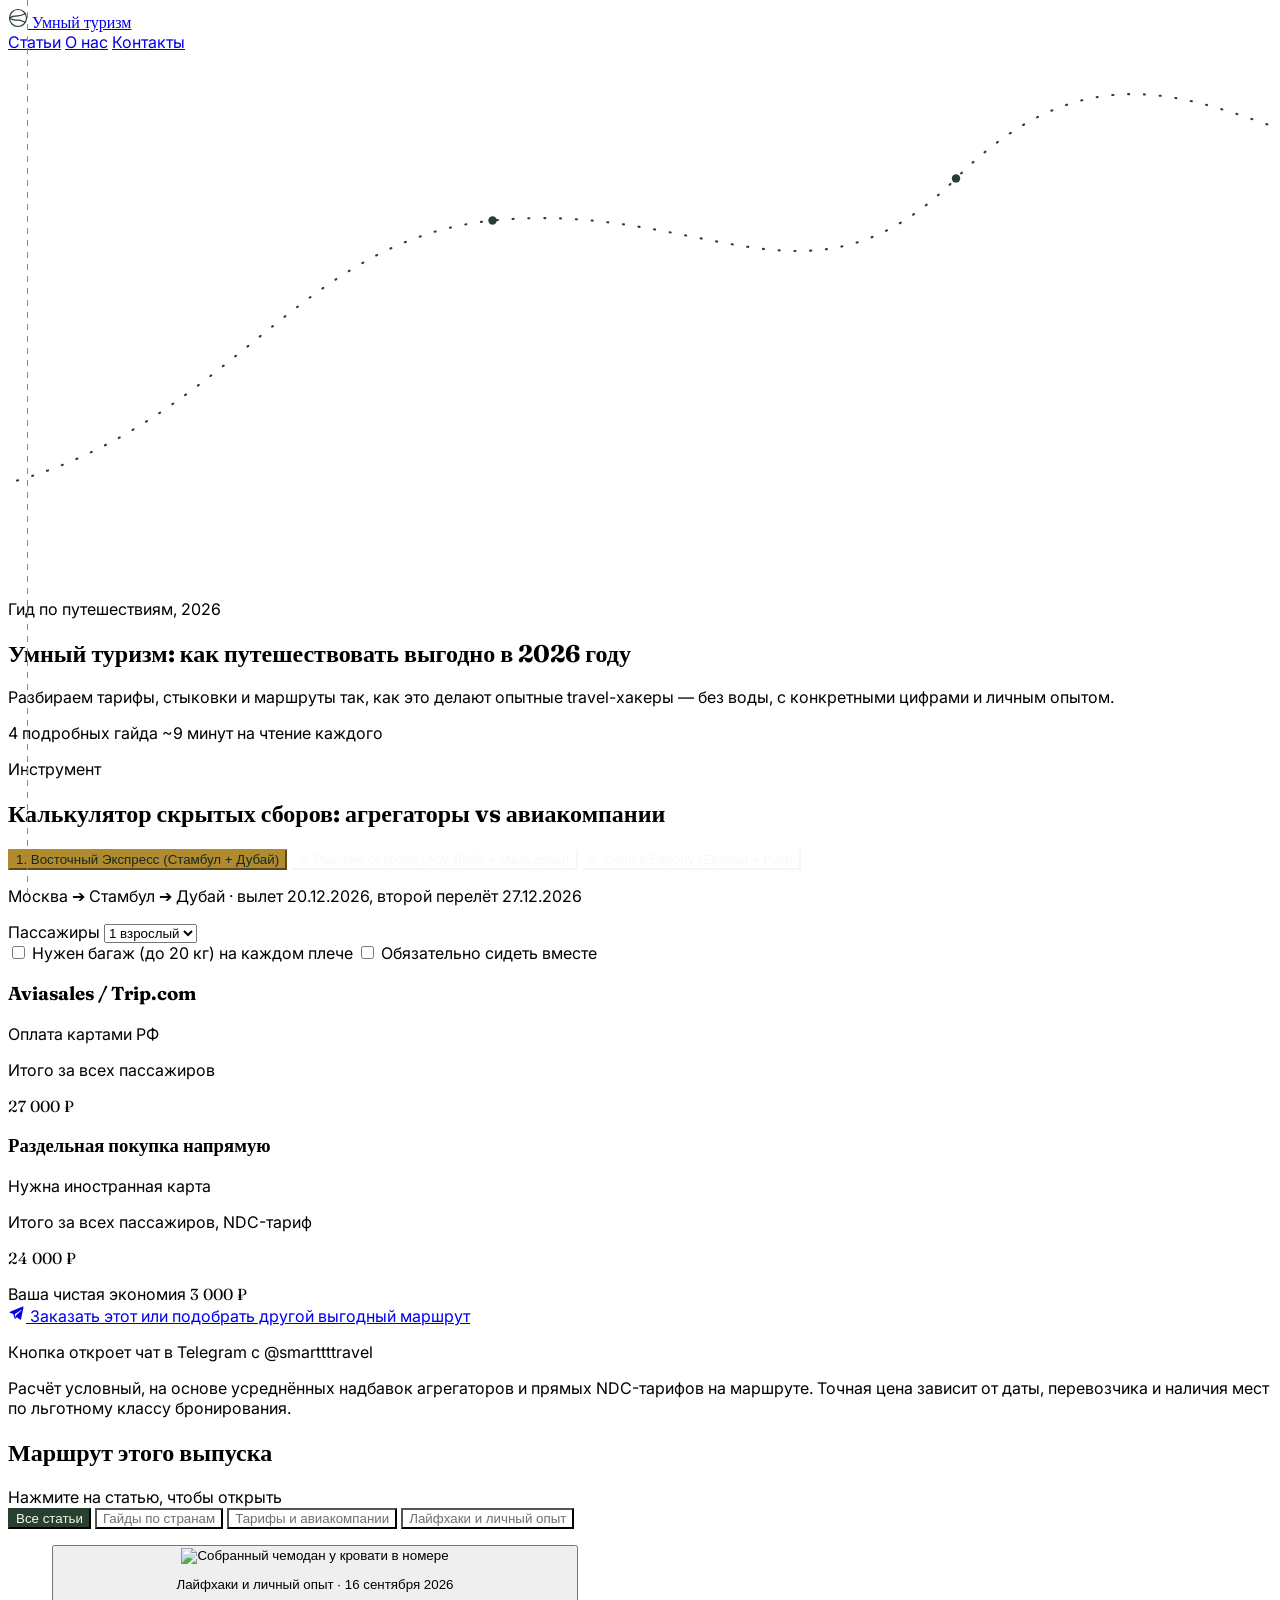
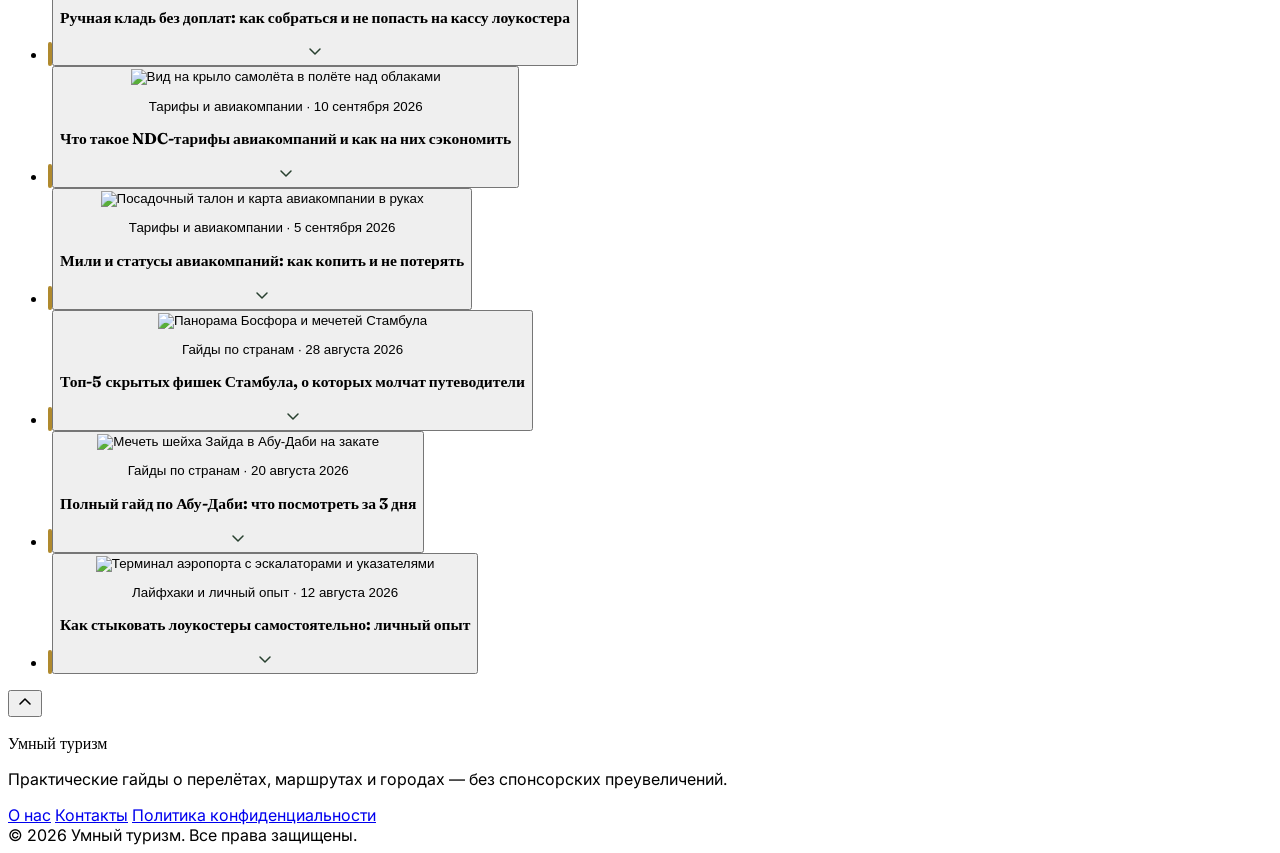
==== landing/index.html @ deb53105 "feat: unify landing and product docs in monorepo Merge smart-travel-landing into landing/, document " ====
<!DOCTYPE html>
<html lang="ru">
<head>
<meta charset="UTF-8">
<meta name="viewport" content="width=device-width, initial-scale=1.0">
<title>Умный туризм — блог о выгодных путешествиях</title>
<script src="https://cdn.tailwindcss.com"></script>
<link rel="preconnect" href="https://fonts.googleapis.com">
<link href="https://fonts.googleapis.com/css2?family=Fraunces:ital,opsz,wght@0,9..144,400;0,9..144,500;0,9..144,600;1,9..144,500&family=Inter:wght@400;500;600&display=swap" rel="stylesheet">
<script>
  tailwind.config = {
    theme: {
      extend: {
        colors: {
          paper: '#F7F5EF',
          stone: '#EDE7D8',
          ink: '#1C231F',
          pine: {
            DEFAULT: '#28402F',
            deep: '#182A1E',
            light: '#3E5C46',
          },
          brass: '#B08A2E',
          brassLight: '#D9BE7C',
        },
        fontFamily: {
          display: ['Fraunces', 'serif'],
          body: ['Inter', 'sans-serif'],
        },
      }
    }
  }
</script>
<style>
  html { scroll-behavior: smooth; }
  body { font-family: 'Inter', sans-serif; }
  .font-display { font-family: 'Fraunces', serif; }

  .route-line {
    position: absolute;
    left: 27px;
    top: 0;
    bottom: 0;
    width: 1px;
    background-image: linear-gradient(to bottom, #B08A2E 0 6px, transparent 6px 12px);
    background-size: 1px 12px;
    background-repeat: repeat-y;
  }
  @media (max-width: 640px) {
    .route-line { left: 19px; }
  }

  .waypoint {
    width: 14px; height: 14px;
    border-radius: 9999px;
    border: 2px solid #B08A2E;
    background: #F7F5EF;
    transition: background-color .25s ease, transform .25s ease;
  }
  .article-item[aria-expanded="true"] .waypoint {
    background: #B08A2E;
    transform: scale(1.15);
  }

  .chevron { transition: transform .3s ease; }
  .article-item[aria-expanded="true"] .chevron { transform: rotate(180deg); }

  .panel { display: grid; grid-template-rows: 0fr; transition: grid-template-rows .35s ease; }
  .article-item[aria-expanded="true"] .panel { grid-template-rows: 1fr; }
  .panel-inner { overflow: hidden; }

  ::selection { background: #D9BE7C; color: #182A1E; }
  :focus-visible { outline: 2px solid #B08A2E; outline-offset: 3px; }

  /* View swap */
  .view { transition: opacity .28s ease; }
  .view[hidden] { display: none; }
  .view.is-leaving { opacity: 0; }

  .calc-tab {
    background: rgba(255,255,255,0.05);
    border-color: rgba(255,255,255,0.1);
    color: rgba(247,245,239,0.65);
  }
  .calc-tab:hover { background: rgba(255,255,255,0.08); }
  .calc-tab.is-active {
    background: #B08A2E;
    border-color: #B08A2E;
    color: #182A1E;
    font-weight: 500;
  }

  .filter-btn {
    background: transparent;
    color: rgba(28,35,31,0.65);
  }
  .filter-btn:hover { background: rgba(40,64,47,0.06); }
  .filter-btn.is-active {
    background: #28402F;
    border-color: #28402F;
    color: #F7F5EF;
    font-weight: 500;
  }
  .article-item[data-hidden="true"] { display: none; }
  .route-line.is-filtered { display: none; }

  #to-top-btn {
    opacity: 0;
    pointer-events: none;
    transform: translateY(8px);
    transition: opacity .25s ease, transform .25s ease;
  }
  #to-top-btn.is-visible {
    opacity: 1;
    pointer-events: auto;
    transform: translateY(0);
  }

  @media (prefers-reduced-motion: reduce) {
    * { transition-duration: 0.01ms !important; }
    html { scroll-behavior: auto; }
  }
</style>

<!-- Travelpayouts / Drive monetization script -->
<script nowprocket data-noptimize="1" data-cfasync="false" data-wpfc-render="false" seraph-accel-crit="1" data-no-defer="1" data-cmp-ab="2">
  (function () {
      var script = document.createElement("script");
      script.async = 1;
      script.setAttribute("data-cmp-ab","2");
      script.src = 'https://emrldtp.com/NTcwMDU4.js?t=570058';
      document.head.appendChild(script);
  })();
</script>
</head>
<body class="bg-paper text-ink font-body antialiased">

  <!-- NAV -->
  <header class="border-b border-ink/10 bg-paper/90 backdrop-blur sticky top-0 z-30">
    <div class="max-w-5xl mx-auto px-6 sm:px-10 h-16 flex items-center justify-between">
      <a href="#" data-nav="home" class="flex items-center gap-2.5">
        <svg width="20" height="20" viewBox="0 0 20 20" fill="none" class="shrink-0">
          <circle cx="10" cy="10" r="8.5" stroke="#28402F" stroke-width="1.2"/>
          <path d="M2 10c2-2.2 4.5-2.2 8-2.2s6-2 8-2.2M2 10c2 2.2 4.5 2.2 8 2.2s6 2 8 2.2" stroke="#28402F" stroke-width="1.2" fill="none"/>
        </svg>
        <span class="font-display text-lg tracking-tight text-pine-deep">Умный туризм</span>
      </a>
      <nav class="hidden sm:flex items-center gap-8 text-sm text-ink/70">
        <a href="#articles" data-nav="home-articles" class="hover:text-pine-deep transition-colors">Статьи</a>
        <a href="#" data-nav="about" class="hover:text-pine-deep transition-colors">О нас</a>
        <a href="#" data-nav="contacts" class="hover:text-pine-deep transition-colors">Контакты</a>
      </nav>
    </div>
  </header>

  <!-- ============ HOME VIEW ============ -->
  <div id="view-home" class="view">

    <!-- HERO -->
    <section id="top" class="relative overflow-hidden">
      <svg class="absolute inset-0 w-full h-full opacity-[0.06]" preserveAspectRatio="none" viewBox="0 0 1200 500" fill="none">
        <path d="M-50 420 C 200 380, 260 180, 460 160 S 760 260, 900 120 S 1150 60, 1260 90"
              stroke="#28402F" stroke-width="2" stroke-dasharray="1 14" stroke-linecap="round"/>
        <circle cx="460" cy="160" r="4" fill="#28402F"/>
        <circle cx="900" cy="120" r="4" fill="#28402F"/>
      </svg>
      <div class="max-w-5xl mx-auto px-6 sm:px-10 pt-16 sm:pt-24 pb-16 sm:pb-20 relative">
        <p class="text-sm text-brass font-medium mb-5">Гид по путешествиям, 2026</p>
        <h1 class="font-display text-[2.5rem] leading-[1.1] sm:text-6xl sm:leading-[1.05] text-pine-deep max-w-3xl">
          Умный туризм: как путешествовать выгодно в 2026 году
        </h1>
        <p class="mt-6 text-lg text-ink/70 max-w-xl leading-relaxed">
          Разбираем тарифы, стыковки и маршруты так, как это делают опытные travel-хакеры —
          без воды, с конкретными цифрами и личным опытом.
        </p>
        <div class="mt-9 flex flex-wrap items-center gap-4 text-sm text-ink/50">
          <span>4 подробных гайда</span>
          <span class="w-1 h-1 rounded-full bg-ink/30"></span>
          <span>~9 минут на чтение каждого</span>
        </div>
      </div>
    </section>

    <!-- FEE CALCULATOR WIDGET -->
    <section class="max-w-5xl mx-auto px-6 sm:px-10 pb-16 sm:pb-20">
      <div class="rounded-2xl bg-[#12181A] text-paper/90 p-6 sm:p-10 shadow-2xl shadow-pine-deep/20">

        <div class="flex flex-col sm:flex-row sm:items-end sm:justify-between gap-3 mb-2">
          <div>
            <p class="text-sm text-brassLight font-medium mb-2">Инструмент</p>
            <h2 class="font-display text-2xl sm:text-3xl text-paper leading-snug">Калькулятор скрытых сборов: агрегаторы vs авиакомпании</h2>
          </div>
        </div>
        <!-- Route tabs -->
        <div class="flex flex-wrap gap-2 mt-6 mb-4" role="tablist" aria-label="Маршрут">
          <button type="button" class="calc-tab is-active text-sm px-4 py-2.5 rounded-lg border transition-colors" data-route="0">1. Восточный Экспресс (Стамбул + Дубай)</button>
          <button type="button" class="calc-tab text-sm px-4 py-2.5 rounded-lg border transition-colors" data-route="1">2. Райские острова (Абу-Даби + Мальдивы)</button>
          <button type="button" class="calc-tab text-sm px-4 py-2.5 rounded-lg border transition-colors" data-route="2">3. Окно в Европу (Ереван + Рим)</button>
        </div>

        <p id="calc-route" class="text-paper/50 text-sm mb-8"></p>

        <!-- Controls -->
        <div class="grid sm:grid-cols-3 gap-4 mb-8">
          <div>
            <label for="calc-pax" class="block text-xs uppercase tracking-wide text-paper/40 mb-2">Пассажиры</label>
            <select id="calc-pax" class="w-full bg-white/5 border border-white/10 rounded-lg px-4 py-3 text-paper focus:border-brass outline-none transition-colors">
              <option value="1">1 взрослый</option>
              <option value="2">2 взрослых</option>
            </select>
          </div>
          <label class="flex items-center gap-3 bg-white/5 border border-white/10 rounded-lg px-4 py-3 cursor-pointer hover:bg-white/[0.07] transition-colors">
            <input id="calc-baggage" type="checkbox" class="w-4 h-4 accent-brass shrink-0">
            <span class="text-sm">Нужен багаж (до 20 кг) на каждом плече</span>
          </label>
          <label class="flex items-center gap-3 bg-white/5 border border-white/10 rounded-lg px-4 py-3 cursor-pointer hover:bg-white/[0.07] transition-colors">
            <input id="calc-seats" type="checkbox" class="w-4 h-4 accent-brass shrink-0">
            <span class="text-sm">Обязательно сидеть вместе</span>
          </label>
        </div>

        <!-- Comparison cards -->
        <div class="grid sm:grid-cols-2 gap-4">
          <div class="rounded-xl bg-blue-500/10 border border-blue-400/25 p-6">
            <div class="flex items-center justify-between mb-4">
              <h3 class="font-display text-lg text-paper">Aviasales / Trip.com</h3>
              <span class="text-[11px] leading-none px-2.5 py-1.5 rounded-full bg-blue-400/15 text-blue-200 border border-blue-400/25">Оплата картами РФ</span>
            </div>
            <p class="text-xs text-paper/40 mb-1">Итого за всех пассажиров</p>
            <p id="calc-agg-total" class="font-display text-4xl text-paper tabular-nums transition-all duration-300">0 ₽</p>
          </div>
          <div class="rounded-xl bg-emerald-500/10 border border-emerald-400/25 p-6">
            <div class="flex items-center justify-between mb-4">
              <h3 class="font-display text-lg text-paper">Раздельная покупка напрямую</h3>
              <span class="text-[11px] leading-none px-2.5 py-1.5 rounded-full bg-emerald-400/15 text-emerald-200 border border-emerald-400/25">Нужна иностранная карта</span>
            </div>
            <p class="text-xs text-paper/40 mb-1">Итого за всех пассажиров, NDC-тариф</p>
            <p id="calc-direct-total" class="font-display text-4xl text-paper tabular-nums transition-all duration-300">0 ₽</p>
          </div>
        </div>

        <!-- Savings banner -->
        <div class="mt-4 rounded-xl bg-brass/15 border border-brass/30 px-6 py-5 flex flex-col sm:flex-row sm:items-center sm:justify-between gap-2">
          <span class="text-sm text-brassLight">Ваша чистая экономия</span>
          <span id="calc-savings" class="font-display text-3xl text-brassLight tabular-nums transition-all duration-300">0 ₽</span>
        </div>

        <a id="calc-cta" href="https://t.me/smarttttravel" target="_blank" rel="noopener" class="mt-5 w-full sm:w-auto inline-flex items-center justify-center gap-2.5 bg-brass text-pine-deep font-medium rounded-lg px-7 py-3.5 hover:bg-brassLight transition-colors">
          <svg width="18" height="18" viewBox="0 0 24 24" fill="currentColor" class="shrink-0"><path d="M21.05 3.51a1.4 1.4 0 0 0-1.45-.16L2.7 10.42c-.84.35-1.03 1.03-.15 1.4l4.42 1.42 1.7 5.44c.23.6.4.83.82.83.28 0 .42-.13.6-.31l1.7-1.62 4.06 3.03c.85.5 1.35.24 1.55-.65l3.04-14.2c.24-1.02-.13-1.48-.4-1.85ZM8.98 13.62l8.98-5.85c.42-.27.8-.12.49.18l-7.63 6.94-.3 3.24-1.54-4.51Z"/></svg>
          <span>Заказать этот или подобрать другой выгодный маршрут</span>
        </a>
        <p class="text-xs text-paper/40 mt-2.5">Кнопка откроет чат в Telegram с <span class="text-paper/60">@smarttttravel</span></p>

        <p class="text-xs text-paper/30 mt-4">Расчёт условный, на основе усреднённых надбавок агрегаторов и прямых NDC-тарифов на маршруте. Точная цена зависит от даты, перевозчика и наличия мест по льготному классу бронирования.</p>
      </div>
    </section>

    <!-- ARTICLES -->
    <section id="articles" class="bg-stone/60 border-y border-ink/10">
      <div class="max-w-5xl mx-auto px-6 sm:px-10 py-16 sm:py-20">
        <div class="flex items-baseline justify-between mb-6">
          <h2 class="font-display text-2xl sm:text-3xl text-pine-deep">Маршрут этого выпуска</h2>
          <span class="hidden sm:inline text-sm text-ink/50">Нажмите на статью, чтобы открыть</span>
        </div>

        <!-- Category filter -->
        <div class="flex flex-wrap gap-2 mb-10" role="tablist" aria-label="Раздел статей">
          <button type="button" class="filter-btn is-active text-sm px-4 py-2 rounded-full border border-pine-deep/20 transition-colors" data-filter="all">Все статьи</button>
          <button type="button" class="filter-btn text-sm px-4 py-2 rounded-full border border-pine-deep/20 transition-colors" data-filter="guides">Гайды по странам</button>
          <button type="button" class="filter-btn text-sm px-4 py-2 rounded-full border border-pine-deep/20 transition-colors" data-filter="fares">Тарифы и авиакомпании</button>
          <button type="button" class="filter-btn text-sm px-4 py-2 rounded-full border border-pine-deep/20 transition-colors" data-filter="hacks">Лайфхаки и личный опыт</button>
        </div>

        <div class="relative">
          <div id="route-line-el" class="route-line"></div>
          <ul class="space-y-3">

            <!-- Article 0 (new) -->
            <li class="article-item" aria-expanded="false" data-category="hacks">
              <div class="relative pl-12 sm:pl-16">
                <span class="waypoint absolute left-[21px] sm:left-[21px] top-6 -translate-x-1/2 z-10"></span>
                <button class="article-toggle w-full text-left bg-paper hover:bg-white rounded-lg border border-ink/10 overflow-hidden transition-colors" aria-controls="panel-6">
                  <img src="https://images.unsplash.com/photo-1631729311503-6cdcfcf2bc93?q=80&w=1200&auto=format&fit=crop"
                       alt="Собранный чемодан у кровати в номере"
                       class="w-full h-48 object-cover rounded-t-lg" loading="lazy">
                  <div class="px-5 sm:px-7 py-5">
                    <div class="flex items-start justify-between gap-4">
                      <div>
                        <p class="text-xs uppercase tracking-wide text-brass mb-1.5">Лайфхаки и личный опыт · 16 сентября 2026</p>
                        <h3 class="font-display text-xl sm:text-2xl text-pine-deep leading-snug">Ручная кладь без доплат: как собраться и не попасть на кассу лоукостера</h3>
                      </div>
                      <svg class="chevron shrink-0 mt-1" width="18" height="18" viewBox="0 0 18 18" fill="none"><path d="M4 7l5 5 5-5" stroke="#28402F" stroke-width="1.5" stroke-linecap="round" stroke-linejoin="round"/></svg>
                    </div>
                  </div>
                </button>
                <div class="panel" id="panel-6">
                  <div class="panel-inner">
                    <div class="px-5 sm:px-7 pt-5 pb-7 text-[15px] leading-relaxed text-ink/80 space-y-4 max-w-2xl">
                      <p>У лоукостеров почти всегда два разных лимита на ручную кладь: один — «личная вещь» под переднее сиденье (обычно 35–40×20×25 см), второй — полноценная ручная кладь в верхний багажник (около 55×40×20 см), и второй часто уже входит только в более дорогой тариф. Первое, что стоит сделать перед поездкой — не полагаться на глазомер, а свериться с сайтом конкретного перевозчика и, если есть сомнения, обмерить сумку рулеткой дома: у некоторых компаний счётчик см включает колёсики и внешние карманы, и сумка, которая «всегда проходила», у другой авиакомпании может не пройти калибратор на стойке.</p>
                      <p>Второй момент — вес. Даже если сумка идеально влезает в габариты, у части лоукостеров есть отдельный лимит по весу для ручной клади (обычно 8–10 кг), и его тоже проверяют на регистрации при малейшем подозрении. Дешёвые кухонные весы с крюком решают проблему за 30 секунд дома — я взвешиваю сумку перед каждым таким перелётом, и это спасло от доплаты минимум раз пять за последний год. Компрессионные packing cubes также помогают: они не уменьшают вес, но освобождают 20–30% объёма, а значит, снижают риск, что сумка «раздуется» и перестанет вписываться в калибратор на глазах у гейт-агента.</p>
                      <p>Третий приём — использовать «личную вещь» по максимуму, а не как декоративный аксессуар. Просторная куртка или жилет с большими карманами, надетый поверх, — это фактически бесплатный дополнительный объём: пауэрбанк, зарядки, книга спокойно перекочёвывают в карманы прямо перед посадкой, освобождая место в сумке для калибратора. Отдельно стоит держать прозрачный пакет с жидкостями собранным заранее — не потому что это спасёт от доплаты, а потому что споры и пересборка сумки в очереди на контроле — ровно тот момент, когда агенты чаще всего просят приложить сумку к калибратору «на всякий случай».</p>
                    </div>
                  </div>
                </div>
              </div>
            </li>

            <!-- Article 1 -->
            <li class="article-item" aria-expanded="false" data-category="fares">
              <div class="relative pl-12 sm:pl-16">
                <span class="waypoint absolute left-[21px] sm:left-[21px] top-6 -translate-x-1/2 z-10"></span>
                <button class="article-toggle w-full text-left bg-paper hover:bg-white rounded-lg border border-ink/10 overflow-hidden transition-colors" aria-controls="panel-1">
                  <img src="https://images.unsplash.com/photo-1542336423-e251474b8a4a?q=80&w=1200&auto=format&fit=crop"
                       alt="Вид на крыло самолёта в полёте над облаками"
                       class="w-full h-48 object-cover rounded-t-lg" loading="lazy">
                  <div class="px-5 sm:px-7 py-5">
                    <div class="flex items-start justify-between gap-4">
                      <div>
                        <p class="text-xs uppercase tracking-wide text-brass mb-1.5">Тарифы и авиакомпании · 10 сентября 2026</p>
                        <h3 class="font-display text-xl sm:text-2xl text-pine-deep leading-snug">Что такое NDC-тарифы авиакомпаний и как на них сэкономить</h3>
                      </div>
                      <svg class="chevron shrink-0 mt-1" width="18" height="18" viewBox="0 0 18 18" fill="none"><path d="M4 7l5 5 5-5" stroke="#28402F" stroke-width="1.5" stroke-linecap="round" stroke-linejoin="round"/></svg>
                    </div>
                  </div>
                </button>
                <div class="panel" id="panel-1">
                  <div class="panel-inner">
                    <div class="px-5 sm:px-7 pt-5 pb-7 text-[15px] leading-relaxed text-ink/80 space-y-4 max-w-2xl">
                      <p>NDC (New Distribution Capability) — это стандарт передачи данных, который авиакомпании продвигают, чтобы продавать билеты в обход классических GDS-систем, через которые работает большинство агрегаторов. Проще говоря: часть тарифов, которые вы видите на сайте самой авиакомпании, физически не попадает на Skyscanner, Aviasales или в личный кабинет турагента — их можно купить только напрямую. Именно поэтому иногда на официальном сайте цена оказывается ниже, чем на любом агрегаторе, хотя логика подсказывает обратное.</p>
                      <p>На практике это означает, что стратегию поиска билетов стоит пересмотреть. Сначала ищите оптимальный маршрут и даты через агрегатор — это по-прежнему быстрее всего для сравнения десятков комбинаций. Но прежде чем платить, откройте сайты 2–3 ключевых авиакомпаний на маршруте напрямую и сравните цену на те же даты. Разница в 5–15% в пользу прямой покупки через NDC-канал сейчас не редкость, особенно у Lufthansa Group, IAG (British Airways, Iberia) и ряда ближневосточных перевозчиков.</p>
                      <p>Есть и обратная сторона: NDC-тарифы часто жёстче по условиям возврата и обмена, а бонусные мили начисляются не всегда автоматически, если билет куплен через стороннего NDC-агента. Поэтому правило простое: для гибких билетов бизнес-класса и рейсов с милями агрегатор и классический тариф остаются надёжнее, а для простых перелётов «туда-обратно» без изменений NDC-канал напрямую у авиакомпании стоит проверять каждый раз — это пара лишних вкладок в браузере, которые окупаются.</p>
                    </div>
                  </div>
                </div>
              </div>
            </li>

            <!-- Article 2 (new) -->
            <li class="article-item" aria-expanded="false" data-category="fares">
              <div class="relative pl-12 sm:pl-16">
                <span class="waypoint absolute left-[21px] sm:left-[21px] top-6 -translate-x-1/2 z-10"></span>
                <button class="article-toggle w-full text-left bg-paper hover:bg-white rounded-lg border border-ink/10 overflow-hidden transition-colors" aria-controls="panel-2">
                  <img src="https://images.unsplash.com/photo-1567748534085-467f8a8a475d?q=80&w=1200&auto=format&fit=crop"
                       alt="Посадочный талон и карта авиакомпании в руках"
                       class="w-full h-48 object-cover rounded-t-lg" loading="lazy">
                  <div class="px-5 sm:px-7 py-5">
                    <div class="flex items-start justify-between gap-4">
                      <div>
                        <p class="text-xs uppercase tracking-wide text-brass mb-1.5">Тарифы и авиакомпании · 5 сентября 2026</p>
                        <h3 class="font-display text-xl sm:text-2xl text-pine-deep leading-snug">Мили и статусы авиакомпаний: как копить и не потерять</h3>
                      </div>
                      <svg class="chevron shrink-0 mt-1" width="18" height="18" viewBox="0 0 18 18" fill="none"><path d="M4 7l5 5 5-5" stroke="#28402F" stroke-width="1.5" stroke-linecap="round" stroke-linejoin="round"/></svg>
                    </div>
                  </div>
                </button>
                <div class="panel" id="panel-2">
                  <div class="panel-inner">
                    <div class="px-5 sm:px-7 pt-5 pb-7 text-[15px] leading-relaxed text-ink/80 space-y-4 max-w-2xl">
                      <p>Мильные программы кажутся запутанными до тех пор, пока не разобраться с одним фактом: мили начисляются не за деньги, потраченные на билет, а за тарифный класс бронирования. Самый дешёвый лоукост-тариф эконома часто даёт 25% миль от расстояния, а более гибкий тариф того же класса — все 100% или даже больше. Поэтому перед покупкой стоит на секунду заглянуть в таблицу начисления миль авиаальянса — иногда разница в 1500–2000 рублей за более гибкий тариф окупается почти вдвое большим начислением, которое пригодится для следующего перелёта.</p>
                      <p>Второй момент — куда вступать. Не обязательно копить мили именно у той авиакомпании, которой вы летаете чаще всего: три крупных альянса (Star Alliance, oneworld, SkyTeam) объединяют десятки перевозчиков, и мили можно копить на карту одного из партнёров, даже если сами рейсы летаете разными компаниями альянса. Это особенно удобно, если ваши поездки не привязаны к одному хабу — мили не «утекают» между разными брендами, если оставаться внутри одного альянса.</p>
                      <p>Третье — статусы сгорают быстрее, чем кажется: у большинства программ есть срок неактивности (обычно 12–24 месяца), после которого баланс обнуляется. Простое правило — раз в год совершать хотя бы одну активность по счёту: перелёт, начисление от партнёра (отель, аренда авто, иногда даже банковская карта с милями) или покупку через партнёрский магазин программы. Это бесплатно продлевает срок жизни накопленных миль и экономит от необходимости копить с нуля.</p>
                    </div>
                  </div>
                </div>
              </div>
            </li>

            <!-- Article 3 -->
            <li class="article-item" aria-expanded="false" data-category="guides">
              <div class="relative pl-12 sm:pl-16">
                <span class="waypoint absolute left-[21px] sm:left-[21px] top-6 -translate-x-1/2 z-10"></span>
                <button class="article-toggle w-full text-left bg-paper hover:bg-white rounded-lg border border-ink/10 overflow-hidden transition-colors" aria-controls="panel-3">
                  <img src="https://images.unsplash.com/photo-1763965367191-6455ef032c79?q=80&w=1200&auto=format&fit=crop"
                       alt="Панорама Босфора и мечетей Стамбула"
                       class="w-full h-48 object-cover rounded-t-lg" loading="lazy">
                  <div class="px-5 sm:px-7 py-5">
                    <div class="flex items-start justify-between gap-4">
                      <div>
                        <p class="text-xs uppercase tracking-wide text-brass mb-1.5">Гайды по странам · 28 августа 2026</p>
                        <h3 class="font-display text-xl sm:text-2xl text-pine-deep leading-snug">Топ-5 скрытых фишек Стамбула, о которых молчат путеводители</h3>
                      </div>
                      <svg class="chevron shrink-0 mt-1" width="18" height="18" viewBox="0 0 18 18" fill="none"><path d="M4 7l5 5 5-5" stroke="#28402F" stroke-width="1.5" stroke-linecap="round" stroke-linejoin="round"/></svg>
                    </div>
                  </div>
                </button>
                <div class="panel" id="panel-3">
                  <div class="panel-inner">
                    <div class="px-5 sm:px-7 pt-5 pb-7 text-[15px] leading-relaxed text-ink/80 space-y-4 max-w-2xl">
                      <p>Большинство путеводителей ведут вас в Айя-Софию и на Гранд-базар, и это оправдано, но за пределами туристического маршрута у Стамбула есть слои, которые видят немногие. Первая находка — паром на Принцевы острова в будний день, а не в выходные: та же панорама Босфора, но без толп, а на острове Бююкада можно взять велосипед вместо конной повозки, что дешевле втрое. Вторая — район Balat вечером, после того как закроются кафе с открытками: именно тогда местные жители выходят пить чай на улицу, и цветные дома оживают в тёплом свете.</p>
                      <p>Третья фишка касается еды: лучший балык-экмек (сэндвич с рыбой) продают не у моста Галата, где стоят лодки для туристов, а в районе Kumkapı на маленьких лодках рыбацкого рынка — там же вечером открываются мейхане (таверны), где меню не переводят на английский специально, чтобы держать цены для местных. Четвёртая — хамамы: вместо туристических Çemberlitaş или Cağaloğlu стоит поискать районный хамам вроде Kadıköy Çinili Hamamı, отреставрированный в 2022 году, — атмосфера подлинная, а цена в два-три раза ниже.</p>
                      <p>Пятая и главная фишка — карта Istanbulkart для транспорта. Её продают в киосках у любой станции метро, и она не только даёт скидку на каждую поездку по сравнению с жетонами, но и работает на паромах, фуникулёрах и даже в некоторых музеях с транспортной интеграцией. Пополнить её можно наличными или картой прямо в автомате, а невостребованный залог за карту при отъезде можно вернуть на том же киоске — мало кто из туристов об этом знает.</p>
                    </div>
                  </div>
                </div>
              </div>
            </li>

            <!-- Article 4 -->
            <li class="article-item" aria-expanded="false" data-category="guides">
              <div class="relative pl-12 sm:pl-16">
                <span class="waypoint absolute left-[21px] sm:left-[21px] top-6 -translate-x-1/2 z-10"></span>
                <button class="article-toggle w-full text-left bg-paper hover:bg-white rounded-lg border border-ink/10 overflow-hidden transition-colors" aria-controls="panel-4">
                  <img src="https://images.unsplash.com/photo-1741204472540-e213116cb3ef?q=80&w=1200&auto=format&fit=crop"
                       alt="Мечеть шейха Зайда в Абу-Даби на закате"
                       class="w-full h-48 object-cover rounded-t-lg" loading="lazy">
                  <div class="px-5 sm:px-7 py-5">
                    <div class="flex items-start justify-between gap-4">
                      <div>
                        <p class="text-xs uppercase tracking-wide text-brass mb-1.5">Гайды по странам · 20 августа 2026</p>
                        <h3 class="font-display text-xl sm:text-2xl text-pine-deep leading-snug">Полный гайд по Абу-Даби: что посмотреть за 3 дня</h3>
                      </div>
                      <svg class="chevron shrink-0 mt-1" width="18" height="18" viewBox="0 0 18 18" fill="none"><path d="M4 7l5 5 5-5" stroke="#28402F" stroke-width="1.5" stroke-linecap="round" stroke-linejoin="round"/></svg>
                    </div>
                  </div>
                </button>
                <div class="panel" id="panel-4">
                  <div class="panel-inner">
                    <div class="px-5 sm:px-7 pt-5 pb-7 text-[15px] leading-relaxed text-ink/80 space-y-4 max-w-2xl">
                      <p>Абу-Даби часто остаётся в тени Дубая, и совершенно незаслуженно: за три дня столица ОАЭ раскрывается как город с гораздо более спокойным темпом и продуманной архитектурой. Первый день стоит полностью посвятить мечети шейха Зайда — приезжайте к открытию, около 9:00, пока не собрались автобусы с турами, и у вас будет полчаса почти в одиночестве среди белого мрамора и самой большой ковровой ручной работы в мире. После обеда логично отправиться на набережную Корниш: там тянется восьмикилометровая велодорожка, а прокат велосипедов стоит около 20 дирхамов в час.</p>
                      <p>Второй день посвятите острову Саадият — это не только пляжи, но и культурный квартал, где уже открыт Лувр Абу-Даби, а к 2026 году заработал и Гуггенхайм. Билет в Лувр лучше бронировать заранее онлайн, это экономит до часа очереди в высокий сезон (декабрь–март). Вечером стоит доехать до Yas Island: там находится Ferrari World с самыми быстрыми американскими горками в мире, а закат лучше встретить на пляже Yas Beach, откуда видно трассу «Формулы-1».</p>
                      <p>На третий день оставьте время на менее туристический Абу-Даби: рынок Al Mina, где рыбаки продают улов прямо с лодок ранним утром, и квартал Al Bateen с невысокими домами и локальными кафе. Если бюджет позволяет, вечернюю сафари-поездку в пустыню Liwa стоит бронировать напрямую у операторов, а не через отель — разница в цене может достигать 30–40%. Три дня — минимальный, но рабочий срок, чтобы увидеть город не только глазами транзитного пассажира.</p>
                    </div>
                  </div>
                </div>
              </div>
            </li>

            <!-- Article 5 -->
            <li class="article-item" aria-expanded="false" data-category="hacks">
              <div class="relative pl-12 sm:pl-16">
                <span class="waypoint absolute left-[21px] sm:left-[21px] top-6 -translate-x-1/2 z-10"></span>
                <button class="article-toggle w-full text-left bg-paper hover:bg-white rounded-lg border border-ink/10 overflow-hidden transition-colors" aria-controls="panel-5">
                  <img src="https://images.unsplash.com/photo-1758669246636-17a5f6d972ec?q=80&w=1200&auto=format&fit=crop"
                       alt="Терминал аэропорта с эскалаторами и указателями"
                       class="w-full h-48 object-cover rounded-t-lg" loading="lazy">
                  <div class="px-5 sm:px-7 py-5">
                    <div class="flex items-start justify-between gap-4">
                      <div>
                        <p class="text-xs uppercase tracking-wide text-brass mb-1.5">Лайфхаки и личный опыт · 12 августа 2026</p>
                        <h3 class="font-display text-xl sm:text-2xl text-pine-deep leading-snug">Как стыковать лоукостеры самостоятельно: личный опыт</h3>
                      </div>
                      <svg class="chevron shrink-0 mt-1" width="18" height="18" viewBox="0 0 18 18" fill="none"><path d="M4 7l5 5 5-5" stroke="#28402F" stroke-width="1.5" stroke-linecap="round" stroke-linejoin="round"/></svg>
                    </div>
                  </div>
                </button>
                <div class="panel" id="panel-5">
                  <div class="panel-inner">
                    <div class="px-5 sm:px-7 pt-5 pb-7 text-[15px] leading-relaxed text-ink/80 space-y-4 max-w-2xl">
                      <p>Самостоятельная стыковка лоукостеров — это когда вы покупаете два отдельных билета у разных бюджетных перевозчиков, не связанных общим договором, и сами отвечаете за пересадку. Я делал так больше десятка раз, и главный урок звучит просто: закладывайте между рейсами минимум 3–4 часа, если это разные аэропорты одного города (как Girona и Barcelona-El Prat), и не меньше 2,5 часов, если это один и тот же терминал. Лоукостеры не обязаны ждать вас и не пересаживают на следующий рейс бесплатно при опоздании.</p>
                      <p>Второй урок — всегда летите налегке или чётко считайте багаж отдельно на каждом плече маршрута. Однажды я не пересчитал габариты ручной клади у Wizz Air после Ryanair, и разница в сантиметрах обошлась в доплату на стойке. Сейчас перед такими маршрутами я свожу требования обеих компаний в одну таблицу — вес, размеры, доплаты за приоритетную посадку — это занимает 10 минут, но избавляет от неприятных сюрпризов в аэропорту.</p>
                      <p>Третье: страхуйте именно риск пропущенной стыковки — есть отдельные полисы, которые компенсируют новый билет, если первый рейс задержали. Это стоит 5–10 евро за поездку и полностью снимает тревожность. Экономия на такой схеме против прямого перелёта или билета через одну авиакомпанию бывает существенной — 30–50% на популярных европейских направлениях, но это осознанный компромисс между ценой и контролем над форс-мажором.</p>
                    </div>
                  </div>
                </div>
              </div>
            </li>

          </ul>
        </div>
      </div>
    </section>
  </div>
  <!-- ============ /HOME VIEW ============ -->

  <!-- ============ ABOUT VIEW ============ -->
  <div id="view-about" class="view" hidden>
    <section class="max-w-3xl mx-auto px-6 sm:px-10 py-20 sm:py-28">
      <p class="text-sm text-brass font-medium mb-5">О проекте</p>
      <h1 class="font-display text-4xl sm:text-5xl text-pine-deep leading-tight mb-8">О нас</h1>
      <p class="text-lg leading-relaxed text-ink/80 max-w-xl">Мы — команда независимых путешественников и инженеров. Наша миссия — помогать людям находить честные цены на авиабилеты напрямую у авиакомпаний, минуя скрытые комиссии агентств.</p>
    </section>

    <section class="bg-stone/60 border-y border-ink/10">
      <div class="max-w-5xl mx-auto px-6 sm:px-10 py-16 sm:py-20">
        <p class="text-sm text-brass font-medium mb-3">Наш опыт</p>
        <h2 class="font-display text-2xl sm:text-3xl text-pine-deep mb-6 max-w-xl">Больше 10 лет в дороге — сначала для себя, теперь для клиентов</h2>
        <p class="text-[15px] leading-relaxed text-ink/75 max-w-2xl">Мы путешествуем больше десяти лет — сначала вдвоём, потом с детьми, и за это время побывали более чем в 40 странах. За эти годы мы выработали привычку разбирать перелёт на составляющие: тариф, багаж, место, страховку, — и покупать только то, что действительно нужно, а не то, что упаковано в готовую бронь агрегатора. Сначала этим пользовались только мы сами, потом — друзья и коллеги, которые просили «подобрать билеты как обычно», а сейчас это стало полноценным сервисом для клиентов.</p>

        <div class="grid sm:grid-cols-3 gap-4 my-10">
          <figure class="rounded-lg overflow-hidden">
            <img src="https://images.unsplash.com/photo-1673720403337-0f7c449ee8c2?q=80&w=900&auto=format&fit=crop"
                 alt="Вид в иллюминатор самолёта" class="w-full h-44 object-cover" loading="lazy">
          </figure>
          <figure class="rounded-lg overflow-hidden">
            <img src="https://images.unsplash.com/photo-1513415756790-2ac1db1297d0?q=80&w=900&auto=format&fit=crop"
                 alt="Рисовые террасы, один из маршрутов" class="w-full h-44 object-cover" loading="lazy">
          </figure>
          <figure class="rounded-lg overflow-hidden">
            <img src="https://images.unsplash.com/photo-1783442696892-ba77ad766822?q=80&w=900&auto=format&fit=crop"
                 alt="Санторини, один из маршрутов" class="w-full h-44 object-cover" loading="lazy">
          </figure>
        </div>

        <h3 class="font-display text-xl text-pine-deep mb-4">Что мы реально используем при поиске билетов</h3>
        <ul class="grid sm:grid-cols-2 gap-x-8 gap-y-3 text-[15px] leading-relaxed text-ink/75 max-w-3xl">
          <li class="flex gap-2.5"><span class="text-brass mt-0.5">—</span><span>Сравниваем цену агрегатора с сайтом авиакомпании напрямую — разница в 5–15% встречается регулярно.</span></li>
          <li class="flex gap-2.5"><span class="text-brass mt-0.5">—</span><span>Ищем даты с гибким окном ±3 дня — календарь цен показывает провалы стоимости на будних вылетах.</span></li>
          <li class="flex gap-2.5"><span class="text-brass mt-0.5">—</span><span>Следим за закрытыми распродажами и flash-sale авиакомпаний — они не всегда попадают в топ поисковой выдачи.</span></li>
          <li class="flex gap-2.5"><span class="text-brass mt-0.5">—</span><span>Проверяем цену в режиме инкогнито и без сохранённых cookies — иногда это меняет показанный тариф.</span></li>
          <li class="flex gap-2.5"><span class="text-brass mt-0.5">—</span><span>Используем раздельное бронирование (self-transfer) там, где это дешевле прямого рейса и рисками можно управлять.</span></li>
          <li class="flex gap-2.5"><span class="text-brass mt-0.5">—</span><span>Учитываем программы миль и стыковок через хаб — иногда доплата за более длинный маршрут окупается бонусами.</span></li>
        </ul>
      </div>
    </section>

    <section class="max-w-3xl mx-auto px-6 sm:px-10 py-14">
      <a href="#" data-nav="home" class="inline-flex items-center gap-2 text-sm text-pine-deep hover:text-brass transition-colors">
        <svg width="16" height="16" viewBox="0 0 16 16" fill="none"><path d="M10 3L5 8l5 5" stroke="currentColor" stroke-width="1.5" stroke-linecap="round" stroke-linejoin="round"/></svg>
        Вернуться к статьям
      </a>
    </section>
  </div>

  <!-- ============ CONTACTS VIEW ============ -->
  <div id="view-contacts" class="view" hidden>
    <section class="max-w-3xl mx-auto px-6 sm:px-10 py-20 sm:py-28">
      <p class="text-sm text-brass font-medium mb-5">Связаться с нами</p>
      <h1 class="font-display text-4xl sm:text-5xl text-pine-deep leading-tight mb-8">Контакты</h1>
      <p class="text-lg leading-relaxed text-ink/80 max-w-xl mb-2">Мы отвечаем только в Telegram — так быстрее, и вы сразу можете прислать даты и маршрут.</p>

      <div class="mb-4">
        <a href="https://t.me/smarttttravel" target="_blank" rel="noopener"
           class="inline-flex items-center gap-2.5 text-lg text-pine-deep font-medium hover:text-brass transition-colors">
          <svg width="22" height="22" viewBox="0 0 24 24" fill="#28402F" class="shrink-0"><path d="M21.05 3.51a1.4 1.4 0 0 0-1.45-.16L2.7 10.42c-.84.35-1.03 1.03-.15 1.4l4.42 1.42 1.7 5.44c.23.6.4.83.82.83.28 0 .42-.13.6-.31l1.7-1.62 4.06 3.03c.85.5 1.35.24 1.55-.65l3.04-14.2c.24-1.02-.13-1.48-.4-1.85ZM8.98 13.62l8.98-5.85c.42-.27.8-.12.49.18l-7.63 6.94-.3 3.24-1.54-4.51Z"/></svg>
          @smarttttravel
        </a>
        <p class="text-sm text-ink/50 mt-1">Обычно отвечаем в течение пары часов в будни</p>
      </div>

      <div class="flex flex-wrap gap-x-8 gap-y-2 text-sm text-ink/50 mb-14">
        <span>Более 40 стран за плечами</span>
        <span class="w-1 h-1 rounded-full bg-ink/30 self-center"></span>
        <span>10+ лет в перелётах</span>
        <span class="w-1 h-1 rounded-full bg-ink/30 self-center"></span>
        <span>Консультация бесплатная</span>
      </div>

      <h2 class="font-display text-2xl text-pine-deep mb-8">Как проходит консультация</h2>
      <div class="relative mb-16">
        <div class="route-line !left-[15px] sm:!left-[15px]"></div>
        <ol class="space-y-7">
          <li class="relative pl-11">
            <span class="waypoint absolute left-[15px] top-0.5 -translate-x-1/2 z-10" style="background:#B08A2E"></span>
            <p class="font-medium text-pine-deep mb-1">Пишете нам маршрут и даты</p>
            <p class="text-[15px] text-ink/70 leading-relaxed">Можно прислать скриншот из калькулятора на главной или просто написать «Москва — Бали, конец ноября».</p>
          </li>
          <li class="relative pl-11">
            <span class="waypoint absolute left-[15px] top-0.5 -translate-x-1/2 z-10" style="background:#B08A2E"></span>
            <p class="font-medium text-pine-deep mb-1">Мы сравниваем варианты</p>
            <p class="text-[15px] text-ink/70 leading-relaxed">Смотрим агрегаторы, сайты авиакомпаний напрямую и стыковки — ищем связку с наименьшей суммой скрытых сборов.</p>
          </li>
          <li class="relative pl-11">
            <span class="waypoint absolute left-[15px] top-0.5 -translate-x-1/2 z-10" style="background:#B08A2E"></span>
            <p class="font-medium text-pine-deep mb-1">Присылаем 2–3 конкретных варианта</p>
            <p class="text-[15px] text-ink/70 leading-relaxed">С ценами, ссылками и пометкой, где выгоднее покупать — вы бронируете сами, без наценки посредника.</p>
          </li>
        </ol>
      </div>

      <h2 class="font-display text-2xl text-pine-deep mb-6">Частые вопросы</h2>
      <div class="space-y-5 mb-6">
        <div>
          <p class="font-medium text-pine-deep mb-1">Это платно?</p>
          <p class="text-[15px] text-ink/70 leading-relaxed">Нет, сравнение вариантов по вашему маршруту бесплатное — мы не берём комиссию с билета.</p>
        </div>
        <div>
          <p class="font-medium text-pine-deep mb-1">А если у меня сложный маршрут с несколькими городами?</p>
          <p class="text-[15px] text-ink/70 leading-relaxed">Это как раз то, где раздельная покупка обычно выгоднее всего — присылайте все точки маршрута сразу.</p>
        </div>
        <div>
          <p class="font-medium text-pine-deep mb-1">Вы бронируете билет за меня?</p>
          <p class="text-[15px] text-ink/70 leading-relaxed">Нет, мы присылаем готовые варианты со ссылками — бронируете вы сами, напрямую у авиакомпании или агрегатора.</p>
        </div>
      </div>

      <a href="#" data-nav="home" class="inline-flex items-center gap-2 mt-6 text-sm text-pine-deep hover:text-brass transition-colors">
        <svg width="16" height="16" viewBox="0 0 16 16" fill="none"><path d="M10 3L5 8l5 5" stroke="currentColor" stroke-width="1.5" stroke-linecap="round" stroke-linejoin="round"/></svg>
        Вернуться к статьям
      </a>
    </section>
  </div>

  <!-- ============ PRIVACY VIEW ============ -->
  <div id="view-privacy" class="view" hidden>
    <section class="max-w-3xl mx-auto px-6 sm:px-10 py-20 sm:py-28">
      <p class="text-sm text-brass font-medium mb-5">Юридическая информация</p>
      <h1 class="font-display text-4xl sm:text-5xl text-pine-deep leading-tight mb-8">Политика конфиденциальности</h1>
      <div class="space-y-5 text-[15px] leading-relaxed text-ink/80 max-w-xl">
        <p>Настоящий сайт не собирает и не хранит персональные данные посетителей. Мы не запрашиваем и не обрабатываем имена, адреса, платёжные данные или иную информацию, позволяющую прямо идентифицировать пользователя, за исключением случаев, когда посетитель добровольно указывает свои данные в форме обратной связи для получения ответа.</p>
        <p>Сайт использует файлы cookie исключительно в целях анализа посещаемости и улучшения качества контента — например, для подсчёта количества просмотров страниц и понимания того, какие статьи наиболее полезны читателям. Эти данные обрабатываются в обезличенном и агрегированном виде и не используются для профилирования отдельных пользователей.</p>
        <p>Мы не передаём какие-либо данные третьим лицам в рекламных целях и не продаём информацию о посетителях. Продолжая пользоваться сайтом, вы соглашаетесь с использованием cookies в описанном выше объёме. Вы можете отключить cookies в настройках своего браузера в любой момент.</p>
      </div>
      <a href="#" data-nav="home" class="inline-flex items-center gap-2 mt-12 text-sm text-pine-deep hover:text-brass transition-colors">
        <svg width="16" height="16" viewBox="0 0 16 16" fill="none"><path d="M10 3L5 8l5 5" stroke="currentColor" stroke-width="1.5" stroke-linecap="round" stroke-linejoin="round"/></svg>
        Вернуться к статьям
      </a>
    </section>
  </div>

  <!-- Back to top -->
  <button id="to-top-btn" type="button" aria-label="Наверх"
          class="fixed bottom-6 right-6 z-40 w-11 h-11 rounded-full bg-pine-deep text-paper shadow-lg flex items-center justify-center hover:bg-pine transition-colors">
    <svg width="18" height="18" viewBox="0 0 18 18" fill="none"><path d="M4 11l5-5 5 5" stroke="currentColor" stroke-width="1.6" stroke-linecap="round" stroke-linejoin="round"/></svg>
  </button>

  <!-- FOOTER -->
  <footer class="bg-pine-deep text-paper/80">
    <div class="max-w-5xl mx-auto px-6 sm:px-10 py-14">
      <div class="flex flex-col sm:flex-row sm:items-end sm:justify-between gap-8">
        <div>
          <p class="font-display text-2xl text-paper">Умный туризм</p>
          <p class="mt-2 text-sm text-paper/50 max-w-sm">Практические гайды о перелётах, маршрутах и городах — без спонсорских преувеличений.</p>
        </div>
        <nav class="flex flex-wrap gap-x-8 gap-y-3 text-sm">
          <a href="#" data-nav="about" class="hover:text-paper transition-colors">О нас</a>
          <a href="#" data-nav="contacts" class="hover:text-paper transition-colors">Контакты</a>
          <a href="#" data-nav="privacy" class="hover:text-paper transition-colors">Политика конфиденциальности</a>
        </nav>
      </div>
      <div class="mt-10 pt-6 border-t border-paper/10 text-xs text-paper/40">
        © 2026 Умный туризм. Все права защищены.
      </div>
    </div>
  </footer>

<script>
  // Fee calculator: 3 routes, tabs, dynamic dates, auto-run on load
  (function () {
    const routeEl = document.getElementById('calc-route');
    const paxEl = document.getElementById('calc-pax');
    const baggageEl = document.getElementById('calc-baggage');
    const seatsEl = document.getElementById('calc-seats');
    const aggTotalEl = document.getElementById('calc-agg-total');
    const directTotalEl = document.getElementById('calc-direct-total');
    const savingsEl = document.getElementById('calc-savings');
    const tabButtons = document.querySelectorAll('.calc-tab');
    const ctaEl = document.getElementById('calc-cta');

    function formatDate(d) {
      const dd = String(d.getDate()).padStart(2, '0');
      const mm = String(d.getMonth() + 1).padStart(2, '0');
      const yyyy = d.getFullYear();
      return `${dd}.${mm}.${yyyy}`;
    }

    function addDays(base, days) {
      const d = new Date(base);
      d.setDate(d.getDate() + days);
      return d;
    }

    function formatRub(n) {
      return n.toLocaleString('ru-RU') + ' ₽';
    }

    const today = new Date();
    const departure1 = formatDate(addDays(today, 14));
    const departure2 = formatDate(addDays(today, 21));

    // Seat-selection surcharge is not route-specific per the brief, so it stays constant across routes.
    const SEATS = { aggregator: 2500, direct: 1200 };

    const ROUTES = [
      {
        label: 'Москва ➔ Стамбул ➔ Дубай',
        aggregatorBase: 27000,
        directBase: 24000,
        baggage: { aggregator: 5500, direct: 4000 },
      },
      {
        label: 'Москва ➔ Абу-Даби ➔ Мальдивы',
        aggregatorBase: 68000,
        directBase: 59000,
        baggage: { aggregator: 8000, direct: 6000 },
      },
      {
        label: 'Москва ➔ Ереван ➔ Рим',
        aggregatorBase: 42000,
        directBase: 36000,
        baggage: { aggregator: 6500, direct: 4800 },
      },
    ];

    let activeRoute = 0;

    function recalc() {
      const route = ROUTES[activeRoute];
      const pax = parseInt(paxEl.value, 10);
      const withBaggage = baggageEl.checked;
      const withSeats = seatsEl.checked;

      let aggPerPerson = route.aggregatorBase;
      let directPerPerson = route.directBase;

      if (withBaggage) {
        aggPerPerson += route.baggage.aggregator;
        directPerPerson += route.baggage.direct;
      }
      if (withSeats) {
        aggPerPerson += SEATS.aggregator;
        directPerPerson += SEATS.direct;
      }

      const aggTotal = aggPerPerson * pax;
      const directTotal = directPerPerson * pax;
      const savings = aggTotal - directTotal;

      routeEl.textContent = `${route.label} · вылет ${departure1}, второй перелёт ${departure2}`;
      aggTotalEl.textContent = formatRub(aggTotal);
      directTotalEl.textContent = formatRub(directTotal);
      savingsEl.textContent = formatRub(savings);

      if (ctaEl) {
        const prefill = `Здравствуйте! Хочу обсудить маршрут «${route.label}» (вылет ${departure1}) — по расчёту экономия около ${formatRub(savings)}.`;
        ctaEl.href = `https://t.me/smarttttravel?text=${encodeURIComponent(prefill)}`;
      }
    }

    tabButtons.forEach(btn => {
      btn.addEventListener('click', () => {
        activeRoute = parseInt(btn.getAttribute('data-route'), 10);
        tabButtons.forEach(b => b.classList.remove('is-active'));
        btn.classList.add('is-active');
        recalc();
      });
    });

    [paxEl, baggageEl, seatsEl].forEach(el => el.addEventListener('change', recalc));

    // Auto-run on load so the calculator shows real numbers immediately, not "0 ₽".
    recalc();
  })();

  // Accordion
  document.querySelectorAll('.article-toggle').forEach(btn => {
    btn.addEventListener('click', () => {
      const item = btn.closest('.article-item');
      const isOpen = item.getAttribute('aria-expanded') === 'true';
      document.querySelectorAll('.article-item').forEach(el => el.setAttribute('aria-expanded', 'false'));
      item.setAttribute('aria-expanded', isOpen ? 'false' : 'true');
    });
  });

  // Back-to-top button
  const toTopBtn = document.getElementById('to-top-btn');
  if (toTopBtn) {
    window.addEventListener('scroll', () => {
      toTopBtn.classList.toggle('is-visible', window.scrollY > 480);
    });
    toTopBtn.addEventListener('click', () => {
      window.scrollTo({ top: 0, behavior: 'smooth' });
    });
  }

  // Category filter
  const filterButtons = document.querySelectorAll('.filter-btn');
  const articleItems = document.querySelectorAll('.article-item');
  const routeLineEl = document.getElementById('route-line-el');

  filterButtons.forEach(btn => {
    btn.addEventListener('click', () => {
      const filter = btn.getAttribute('data-filter');
      filterButtons.forEach(b => b.classList.remove('is-active'));
      btn.classList.add('is-active');

      articleItems.forEach(item => {
        const match = filter === 'all' || item.getAttribute('data-category') === filter;
        if (match) {
          item.removeAttribute('data-hidden');
        } else {
          item.setAttribute('data-hidden', 'true');
          item.setAttribute('aria-expanded', 'false');
        }
      });

      if (routeLineEl) {
        routeLineEl.classList.toggle('is-filtered', filter !== 'all');
      }
    });
  });


  // View router (home / about / contacts / privacy) with smooth crossfade
  const views = {
    home: document.getElementById('view-home'),
    about: document.getElementById('view-about'),
    contacts: document.getElementById('view-contacts'),
    privacy: document.getElementById('view-privacy'),
  };
  let current = 'home';

  function showView(name, scrollToArticles) {
    if (!views[name]) return;
    if (name === current) {
      if (name === 'home' && scrollToArticles) {
        document.getElementById('articles').scrollIntoView({ behavior: 'smooth' });
      }
      return;
    }
    const from = views[current];
    const to = views[name];
    from.classList.add('is-leaving');
    setTimeout(() => {
      from.hidden = true;
      from.classList.remove('is-leaving');
      to.hidden = false;
      to.style.opacity = '0';
      requestAnimationFrame(() => { to.style.opacity = '1'; });
      window.scrollTo({ top: 0 });
      if (name === 'home' && scrollToArticles) {
        setTimeout(() => document.getElementById('articles').scrollIntoView({ behavior: 'smooth' }), 50);
      }
      current = name;
    }, 220);
  }

  document.querySelectorAll('[data-nav]').forEach(el => {
    el.addEventListener('click', (e) => {
      e.preventDefault();
      const target = el.getAttribute('data-nav');
      if (target === 'home-articles') {
        showView('home', true);
      } else {
        showView(target, false);
      }
    });
  });
</script>

</body>
</html>
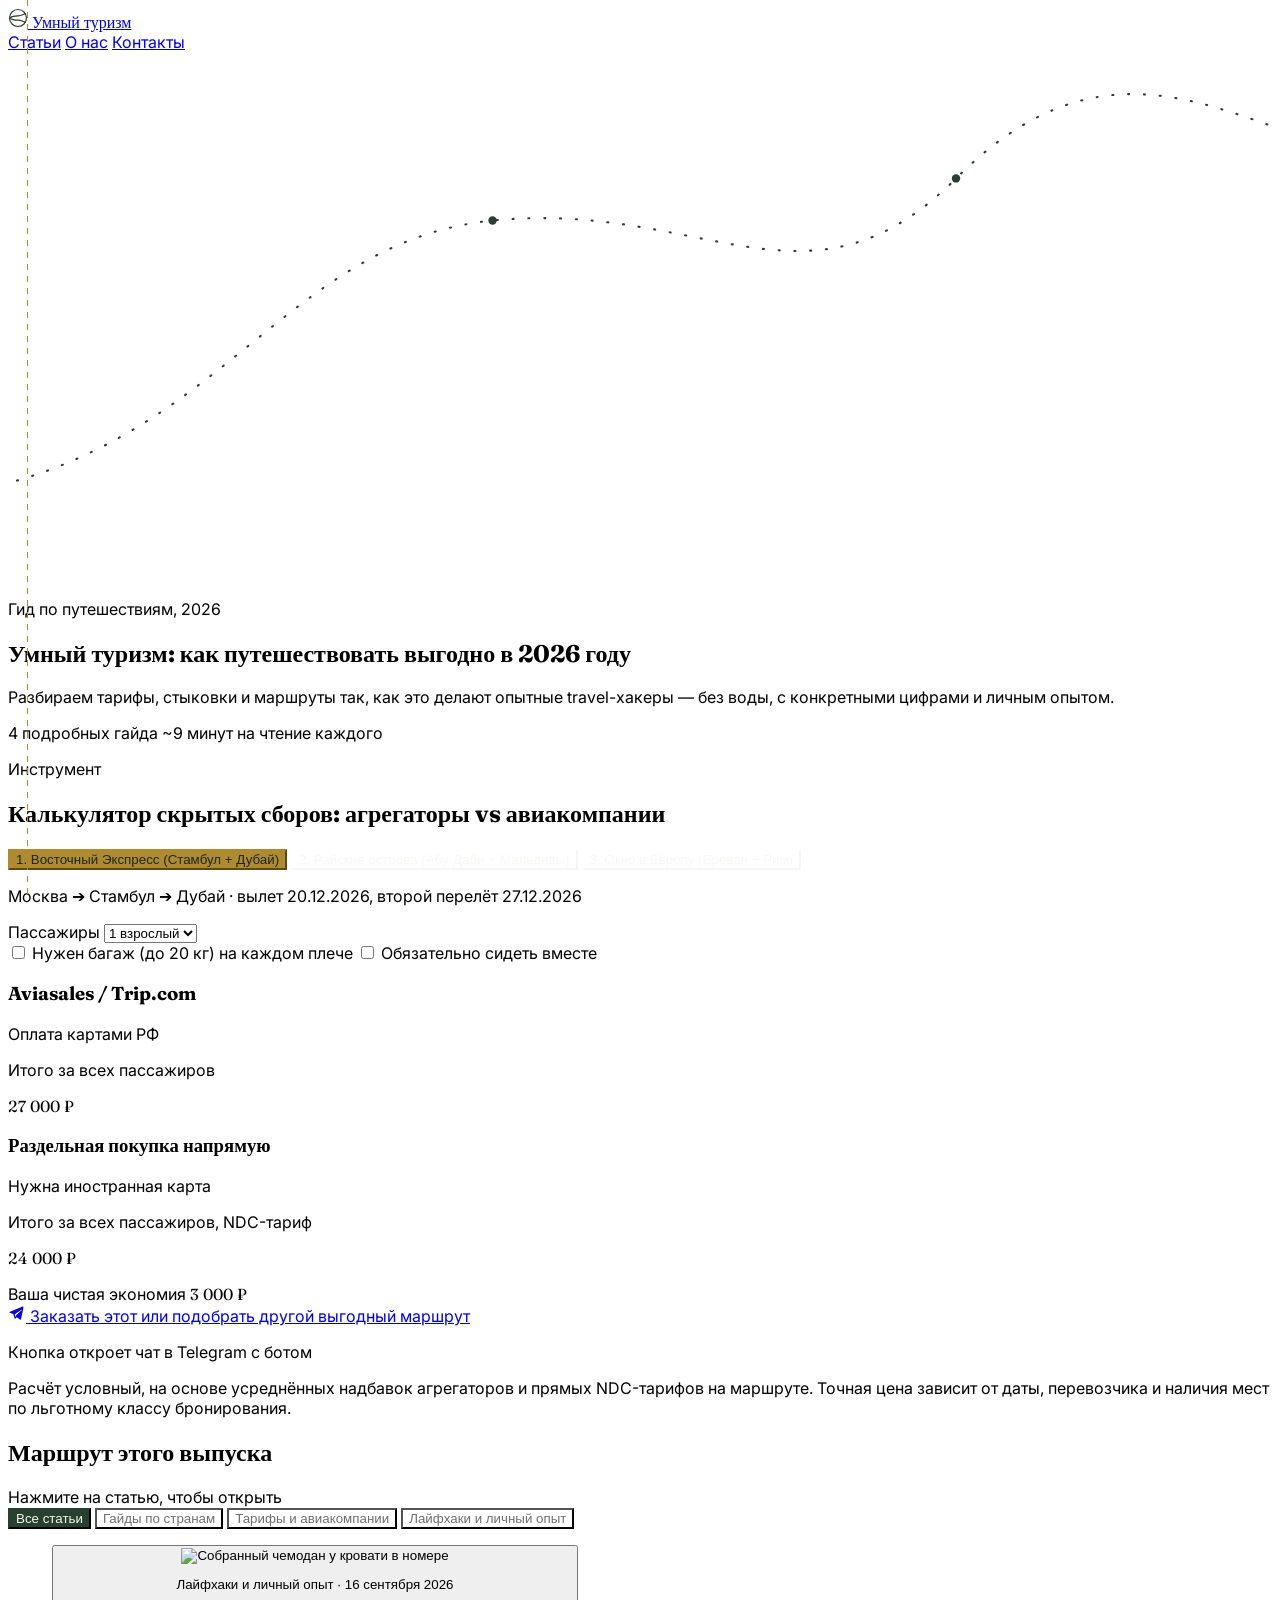
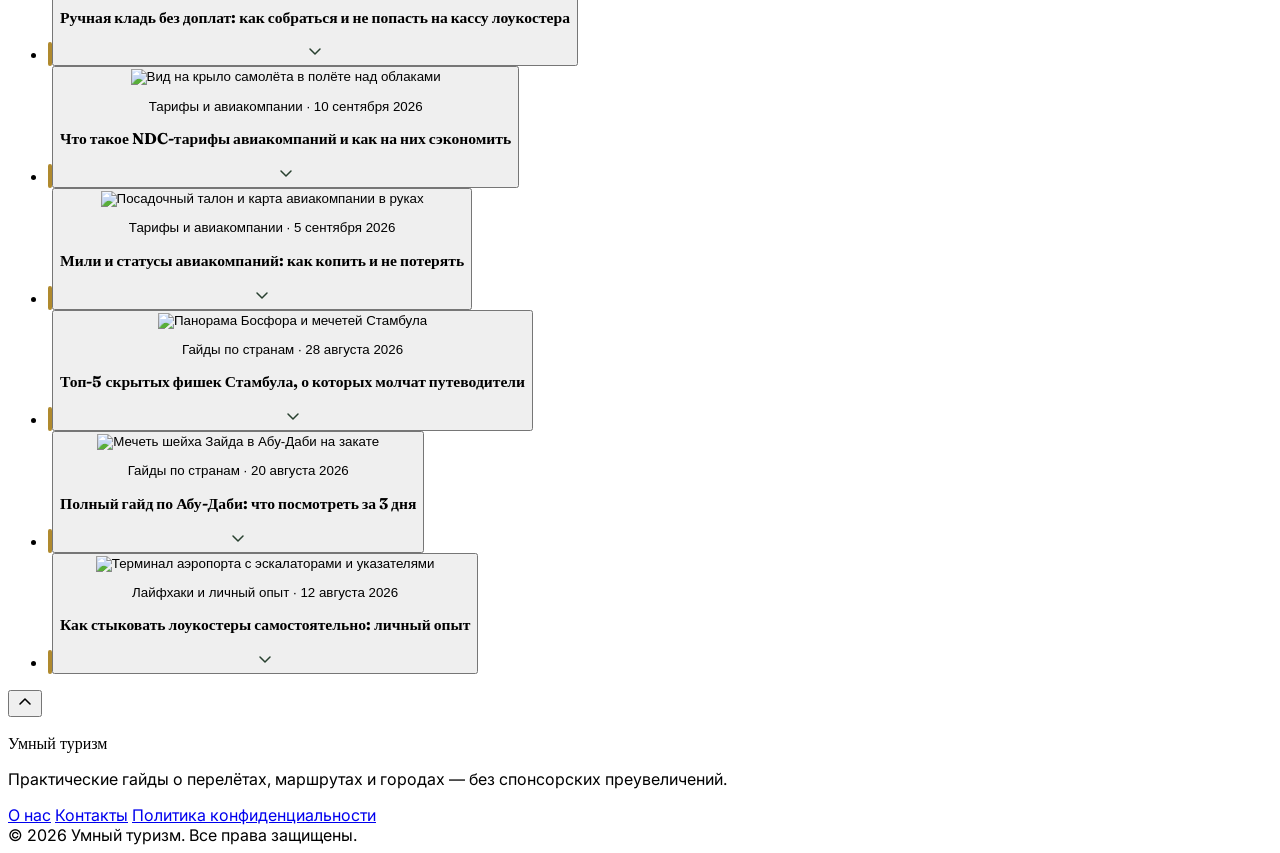
==== commit 0b023552: "Apply the free-launch decisions for the Mini App. Read the bot username from BOT_USERNAME, keep ever" ====
--- a/landing/index.html
+++ b/landing/index.html
@@ -246,11 +246,11 @@
           <span id="calc-savings" class="font-display text-3xl text-brassLight tabular-nums transition-all duration-300">0 ₽</span>
         </div>
 
-        <a id="calc-cta" href="https://t.me/smarttttravel" target="_blank" rel="noopener" class="mt-5 w-full sm:w-auto inline-flex items-center justify-center gap-2.5 bg-brass text-pine-deep font-medium rounded-lg px-7 py-3.5 hover:bg-brassLight transition-colors">
+        <a id="calc-cta" href="#" data-bot-link target="_blank" rel="noopener" class="mt-5 w-full sm:w-auto inline-flex items-center justify-center gap-2.5 bg-brass text-pine-deep font-medium rounded-lg px-7 py-3.5 hover:bg-brassLight transition-colors">
           <svg width="18" height="18" viewBox="0 0 24 24" fill="currentColor" class="shrink-0"><path d="M21.05 3.51a1.4 1.4 0 0 0-1.45-.16L2.7 10.42c-.84.35-1.03 1.03-.15 1.4l4.42 1.42 1.7 5.44c.23.6.4.83.82.83.28 0 .42-.13.6-.31l1.7-1.62 4.06 3.03c.85.5 1.35.24 1.55-.65l3.04-14.2c.24-1.02-.13-1.48-.4-1.85ZM8.98 13.62l8.98-5.85c.42-.27.8-.12.49.18l-7.63 6.94-.3 3.24-1.54-4.51Z"/></svg>
           <span>Заказать этот или подобрать другой выгодный маршрут</span>
         </a>
-        <p class="text-xs text-paper/40 mt-2.5">Кнопка откроет чат в Telegram с <span class="text-paper/60">@smarttttravel</span></p>
+        <p class="text-xs text-paper/40 mt-2.5">Кнопка откроет чат в Telegram с <span class="text-paper/60" data-bot-mention>ботом</span></p>
 
         <p class="text-xs text-paper/30 mt-4">Расчёт условный, на основе усреднённых надбавок агрегаторов и прямых NDC-тарифов на маршруте. Точная цена зависит от даты, перевозчика и наличия мест по льготному классу бронирования.</p>
       </div>
@@ -520,10 +520,10 @@
       <p class="text-lg leading-relaxed text-ink/80 max-w-xl mb-2">Мы отвечаем только в Telegram — так быстрее, и вы сразу можете прислать даты и маршрут.</p>
 
       <div class="mb-4">
-        <a href="https://t.me/smarttttravel" target="_blank" rel="noopener"
+        <a href="#" data-bot-link target="_blank" rel="noopener"
            class="inline-flex items-center gap-2.5 text-lg text-pine-deep font-medium hover:text-brass transition-colors">
           <svg width="22" height="22" viewBox="0 0 24 24" fill="#28402F" class="shrink-0"><path d="M21.05 3.51a1.4 1.4 0 0 0-1.45-.16L2.7 10.42c-.84.35-1.03 1.03-.15 1.4l4.42 1.42 1.7 5.44c.23.6.4.83.82.83.28 0 .42-.13.6-.31l1.7-1.62 4.06 3.03c.85.5 1.35.24 1.55-.65l3.04-14.2c.24-1.02-.13-1.48-.4-1.85ZM8.98 13.62l8.98-5.85c.42-.27.8-.12.49.18l-7.63 6.94-.3 3.24-1.54-4.51Z"/></svg>
-          @smarttttravel
+          <span data-bot-mention>бот</span>
         </a>
         <p class="text-sm text-ink/50 mt-1">Обычно отвечаем в течение пары часов в будни</p>
       </div>
@@ -625,6 +625,28 @@
   </footer>
 
 <script>
+  window.paintBotLinks = function paintBotLinks() {
+    const name = window.__botUsername || "";
+    document.querySelectorAll("[data-bot-link]").forEach((el) => {
+      const text = el.getAttribute("data-bot-text") || "";
+      if (!name) {
+        el.setAttribute("href", "#");
+        return;
+      }
+      el.setAttribute("href", text ? `https://t.me/${name}?text=${encodeURIComponent(text)}` : `https://t.me/${name}`);
+    });
+    document.querySelectorAll("[data-bot-mention]").forEach((el) => {
+      if (name) el.textContent = `@${name}`;
+    });
+  };
+  fetch("/api/miniapp/config")
+    .then((response) => response.json())
+    .then((data) => {
+      window.__botUsername = String(data.bot_username || "").replace(/^@/, "");
+      window.paintBotLinks();
+    })
+    .catch(() => window.paintBotLinks());
+
   // Fee calculator: 3 routes, tabs, dynamic dates, auto-run on load
   (function () {
     const routeEl = document.getElementById('calc-route');
@@ -713,7 +735,8 @@
 
       if (ctaEl) {
         const prefill = `Здравствуйте! Хочу обсудить маршрут «${route.label}» (вылет ${departure1}) — по расчёту экономия около ${formatRub(savings)}.`;
-        ctaEl.href = `https://t.me/smarttttravel?text=${encodeURIComponent(prefill)}`;
+        ctaEl.setAttribute("data-bot-text", prefill);
+        if (window.paintBotLinks) window.paintBotLinks();
       }
     }
 
